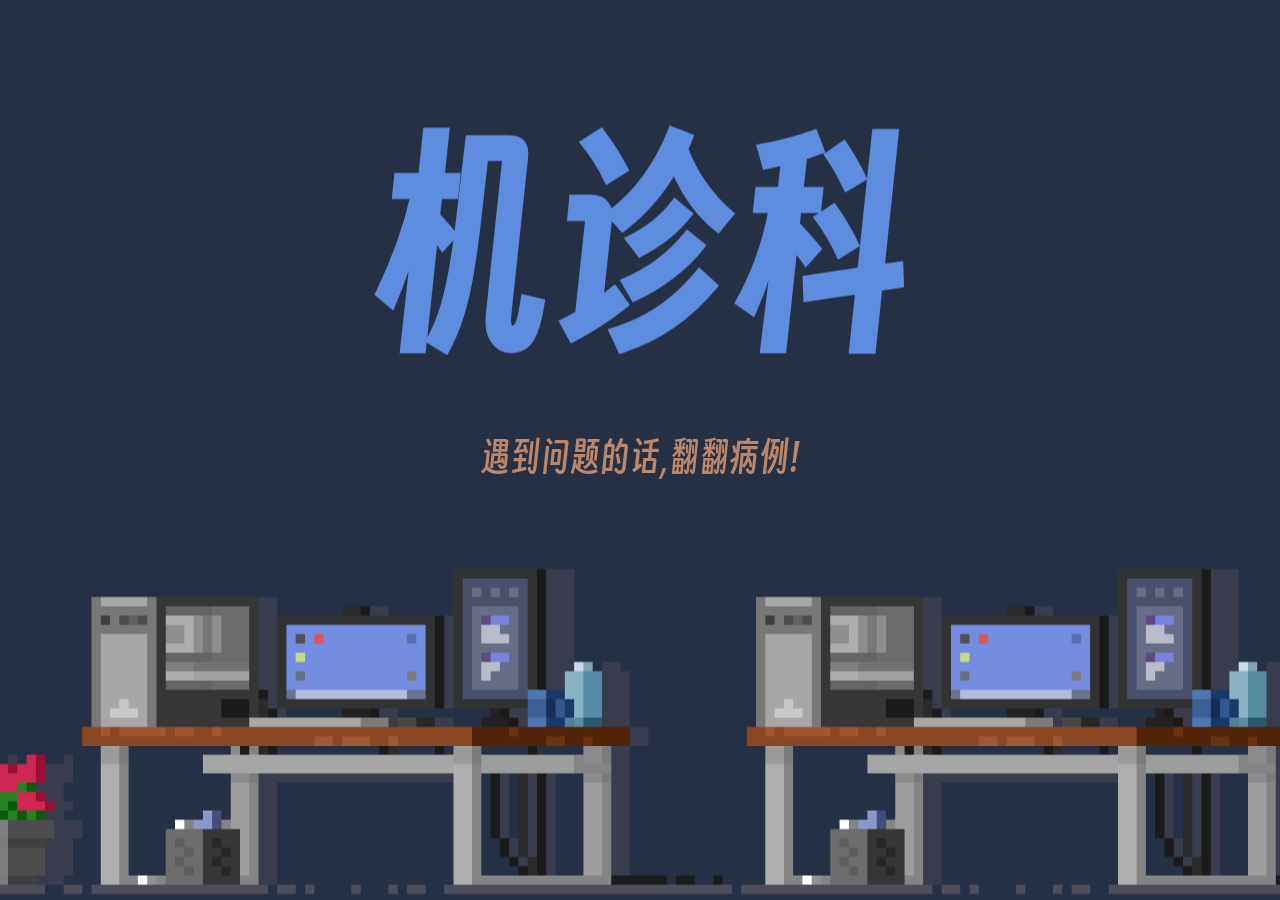
==== web/index.html @ 914bae20 "完成登录注册的后端与数据库设计" ====
<!DOCTYPE html>
<html>

<head>
    <link rel="stylesheet" type="text/css" href="./css/index.css">
    <meta http-equiv="Content-Type" content="text/html; charset=utf-8" />
    <title>机诊科</title>
</head>

<body>
    <!-- 导航栏  -->
    <div class="nav">

    </div>

    <!-- 页面 -->
    <div class="page">
        <!-- 主界面 -->
        <div class="main_background background"></div>
        <!-- 标题文字 -->
        <div class="main_title">
            <div class="main_title_box text-shadow-pop cross_highlight">
                <div class="main_title_changing shadow">
                    <div class="main_title_changing_item">机</div>
                    <div class="main_title_changing_item">急</div>
                </div>
                <div class="main_title_fixed shadow">
                    诊科
                </div>
            </div>
        </div>
        <!-- 描述文字 -->
        <div class="main_info">
            <div class="main_info_box">
                <p class="main_info_fixed">
                    遇到问题的话,
                </p>
                <div class="main_info_changing">
                    <div class="main_info_changing_item">翻翻病例!</div>
                    <div class="main_info_changing_item">来挂个号!</div>
                </div>
            </div>
        </div>


        <!-- 病例版块 -->
        <div class="library_background background"></div>
        <!-- 病例子标题 -->
        <div class="library_title">
            找找病历?
        </div>
        <!-- 查询部分 -->
        <div class="library_search">
            <div class="library_search_box">
                <div class="library_search_info">
                    请各位有
                    <span class="hover_recolor_light_blue"> 蓝屏症状</span>、
                    <span class="hover_recolor_black"> 黑屏症状</span>、
                    <span class="hover_flicker"> 闪烁症状</span>
                    等常见病的患机先进行自我诊断
                </div>
                <div class="library_search_input_box">
                    <input type="text" required>
                    <span>症状是……</span>
                </div>
            </div>
        </div>

        <!-- 预约板块 -->
        <div class="appointment_background background"></div>
        <div class="appointment_book">
            <!-- 预约子标题 -->
            <div class="appointment_title">
                需要<span class="shake">帮助！</span>
            </div>
            <!-- 预约按钮 -->
            <div class="appointment_book_info_box">
                <div class="appointment_book_info">问题百出？</div>
                <div class="appointment_book_info">药到病除！</div>
            </div>
            <div class="appointment_book_button_box">
                <button class="appointment_book_button">现在挂号</button>
                <span class="appointment_book_button_pointer"></span>
            </div>
        </div>
    </div>


    </div>
    </div>
    <!-- 底部链接 -->
    <!-- <div class="">

    </div> -->
</body>

</html>
---- web/css/index.css ----
/*字体导入*/

@font-face {
    font-family: SmileySans;
    src:url('../resourse/font/SmileySans/SmileySans-Oblique.ttf.woff2') format('woff'),
        url('../resourse/font/SmileySans/SmileySans-Oblique.otf.woff2')  format('woff'),
        url('../resourse/font/SmileySans/SmileySans-Oblique.ttf') format('truetype'),
        url('../resourse/font/SmileySans/SmileySans-Oblique.otf') format('opentype');
}

/**********动画部分*************/
/*文字阴影立体效果*/
.text-shadow-pop {
    text-shadow: 0 0 rgb(38, 48, 69);
    transition-duration: 0.5s;
}

.text-shadow-pop:hover {
    text-shadow: 6px 6px rgb(38, 48, 69);
    transition-duration: 1s;
}

/*背景加强移动颜色*/
.cross_highlight {
    position: relative;
    z-index: 1;
}

.cross_highlight::before {
    content: '';
    position: absolute;
    z-index: -1;
    top: 0;
    bottom: 0;
    left: -0.3em;
    right: -0.3em;
    background-color: rgb(189, 134, 105);
    transform-origin: center right;
    transform: scaleX(0) scaleY(0.6);
    transition: transform 0.2s ease-in-out;
}

.cross_highlight:hover::before {
    transform: scaleX(1) scaleY(0.6);
    transform-origin: center left;
}

/*改变为蓝色*/
.hover_recolor_light_blue {
    transition: all 0.2s ease-in-out 0s;
}

.hover_recolor_light_blue:hover {
    color: rgb(64, 111, 224);
    font-weight: bolder;
}

/*改变为黑色*/
.hover_recolor_black {
    transition: all 0.2s ease-in-out 0s;
}

.hover_recolor_black:hover {
    color: rgb(28, 38, 39);
    font-weight: bolder;
}

/*闪烁效果*/
.hover_flicker:hover {
    animation: hover_flicker 1s linear infinite;
}

@keyframes hover_flicker {
    0% {
        opacity: 0;
    }

    3% {
        opacity: 1;
        text-shadow: none;
    }

    15% {
        opacity: 0;
        text-shadow: none;
    }

    20% {
        opacity: 0;
        text-shadow: none;
    }

    20.1% {
        opacity: 1;
        text-shadow: 0 0 30px rgba(255, 255, 255, 0.25);
    }

    20.6% {
        opacity: 0;
        text-shadow: none;
    }

    30% {
        opacity: 0;
        text-shadow: none;
    }

    30.1% {
        opacity: 1;
        text-shadow: 0 0 30px rgba(255, 255, 255, 0.45), 0 0 60px rgba(255, 255, 255, 0.25);
    }

    30.5% {
        opacity: 1;
        text-shadow: 0 0 30px rgba(255, 255, 255, 0.45), 0 0 60px rgba(255, 255, 255, 0.25);
    }

    30.6% {
        opacity: 0;
        text-shadow: none;
    }

    45% {
        opacity: 0;
        text-shadow: none;
    }

    45.1% {
        opacity: 1;
        text-shadow: 0 0 30px rgba(255, 255, 255, 0.45), 0 0 60px rgba(255, 255, 255, 0.25);
    }

    50% {
        opacity: 1;
        text-shadow: 0 0 30px rgba(255, 255, 255, 0.45), 0 0 60px rgba(255, 255, 255, 0.25);
    }

    55% {
        opacity: 1;
        text-shadow: 0 0 30px rgba(255, 255, 255, 0.45), 0 0 60px rgba(255, 255, 255, 0.25);
    }

    55.1% {
        opacity: 0;
        text-shadow: none;
    }

    57% {
        opacity: 0;
        text-shadow: none;
    }

    57.1% {
        opacity: 1;
        text-shadow: 0 0 30px rgba(255, 255, 255, 0.55), 0 0 60px rgba(255, 255, 255, 0.35);
    }

    60% {
        opacity: 1;
        text-shadow: 0 0 30px rgba(255, 255, 255, 0.55), 0 0 60px rgba(255, 255, 255, 0.35);
    }

    60.1% {
        opacity: 0;
        text-shadow: none;
    }

    65% {
        opacity: 0;
        text-shadow: none;
    }

    65.1% {
        opacity: 1;
        text-shadow: 0 0 30px rgba(255, 255, 255, 0.55), 0 0 60px rgba(255, 255, 255, 0.35), 0 0 100px rgba(255, 255, 255, 0.1);
    }

    75% {
        opacity: 1;
        text-shadow: 0 0 30px rgba(255, 255, 255, 0.55), 0 0 60px rgba(255, 255, 255, 0.35), 0 0 100px rgba(255, 255, 255, 0.1);
    }

    75.1% {
        opacity: 0;
        text-shadow: none;
    }

    77% {
        opacity: 0;
        text-shadow: none;
    }

    77.1% {
        opacity: 1;
        text-shadow: 0 0 30px rgba(255, 255, 255, 0.55), 0 0 60px rgba(255, 255, 255, 0.4), 0 0 110px rgba(255, 255, 255, 0.2), 0 0 100px rgba(255, 255, 255, 0.1);
    }

    85% {
        opacity: 1;
        text-shadow: 0 0 30px rgba(255, 255, 255, 0.55), 0 0 60px rgba(255, 255, 255, 0.4), 0 0 110px rgba(255, 255, 255, 0.2), 0 0 100px rgba(255, 255, 255, 0.1);
    }

    85.1% {
        opacity: 0;
        text-shadow: none;
    }

    86% {
        opacity: 0;
        text-shadow: none;
    }

    86.1% {
        opacity: 1;
        text-shadow: 0 0 30px rgba(255, 255, 255, 0.6), 0 0 60px rgba(255, 255, 255, 0.45), 0 0 110px rgba(255, 255, 255, 0.25), 0 0 100px rgba(255, 255, 255, 0.1);
    }

    100% {
        opacity: 1;
        text-shadow: 0 0 30px rgba(255, 255, 255, 0.6), 0 0 60px rgba(255, 255, 255, 0.45), 0 0 110px rgba(255, 255, 255, 0.25), 0 0 100px rgba(255, 255, 255, 0.1);
    }
}

/* 震动效果 */
.shake:hover {
    animation: shake 0.5s linear infinite both;
}

@keyframes shake {
    0% {
        -webkit-transform: translate(0);
        transform: translate(0);
    }

    10% {
        -webkit-transform: translate(-2px, -2px);
        transform: translate(-2px, -2px);
    }

    20% {
        -webkit-transform: translate(2px, -2px);
        transform: translate(2px, -2px);
    }

    30% {
        -webkit-transform: translate(-2px, 2px);
        transform: translate(-2px, 2px);
    }

    40% {
        -webkit-transform: translate(2px, 2px);
        transform: translate(2px, 2px);
    }

    50% {
        -webkit-transform: translate(-2px, -2px);
        transform: translate(-2px, -2px);
    }

    60% {
        -webkit-transform: translate(2px, -2px);
        transform: translate(2px, -2px);
    }

    70% {
        -webkit-transform: translate(-2px, 2px);
        transform: translate(-2px, 2px);
    }

    80% {
        -webkit-transform: translate(-2px, -2px);
        transform: translate(-2px, -2px);
    }

    90% {
        -webkit-transform: translate(2px, -2px);
        transform: translate(2px, -2px);
    }

    100% {
        -webkit-transform: translate(0);
        transform: translate(0);
    }
}



/**********常用的字体设定********/

/*删除线*/
.delete_line {
    text-decoration: line-through;
}

/**********页面结构*********/
body {
    margin: 0;
    padding: 0;
    min-width: 500px;
}

.page {
    height: 100vh;
    overflow-x: hidden;
    perspective: 3px;
    background-color: rgb(228, 223, 170);
}

.page div {
    position: relative;
    justify-content: center;
    align-items: center;
}

/*基本图片*/
.background {
    background-size: cover;
    background-position: center;
    background-repeat: no-repeat;
    transform: translateZ(-1px) scale(1.35);
    height: 100vh;
    z-index: -1;
}
/*第一个图片，主图片*/
.main_background {
    display: flex;
    height: 110vh;

    background-color: rgb(38, 48, 69);
    background-image: url(../resourse/pictures/pixel_PC.png);
}

.main_title {
    margin-left: 20px;
    margin-right: 20px;
    display: flex;
    transform: translateY(-85vh) translateZ(1px);
    color: rgb(94, 141, 224);
    font-family: "SmileySans", sans-serif;
    font-size: 150px;
    font-weight: 600;
}

.main_title_box {
    display: inline-block;
    height: 170px;
    overflow: hidden;
}

.main_title_fixed {
    display: block;
    float: right;
    border-top: 0;
    margin: 0;
}

.main_title_changing {
    display: block;
    margin: 0;
    float: left;
    list-style: none;
    animation: change 5s infinite;
    animation-timing-function: ease-in-out;
}

.main_title_changing_item {
    height: 170px;
}

@keyframes change {

    0%,
    30%,
    100% {
        transform: translate3d(0, 0, 0);
    }

    50%,
    80% {
        transform: translate3d(0, -50%, 0);
    }
}

.main_info {
    display: flex;
    transform: translateY(-80vh) translateZ(1px);
    color: rgb(189, 134, 105);
    font-family: "SmileySans", sans-serif;
    font-size: 25px;
}

.main_info_box {
    position: relative;
    display: inline-block;
    height: 30px;
    overflow: hidden;
}

.main_info_fixed {
    display: inline;
    float: left;
    margin: 0 0;
}

.main_info_changing {
    float: right;
    text-align: left;
    list-style: none;
    transition: all 0.5s ease-in-out 1s;
}

.main_info_changing:hover {
    transform: translate3d(0, -50%, 0);
    transition-delay: 0s;
}

.main_info_changing_item {
    height: 30px;
}


.library_background {
    display: flex;
    top: 10vh;
    height: 110vh;
    background-color: rgb(189, 134, 105);
    background-image: url(../resourse/pictures/pixel_TV.png);
}

.library_title {
    display: flex;
    justify-content: left !important;
    transform: translateY(-65vh) translateX(22%) translateZ(1px);
    color: rgb(85, 39, 0);
    font-family: "SmileySans", sans-serif;
    font-size: 100px;
}

.library_search {
    display: flex;
    justify-content: left !important;
    transform: translateY(-62vh) translateX(22%) translateZ(1px);
    height: 150px;
}

.library_search_box {
    width: 25vw;
}

.library_search_info {
    color: rgb(228, 223, 170);
    font-family: "SmileySans", sans-serif;
    font-size: 25px;
}

.library_search_input_box {
    top: 2vh;
    width: 20vw;
}

.library_search_input_box input {
    width: 100%;
    padding: 10px;
    background-color: rgb(189, 134, 105);
    border: 2px solid rgba(220, 180, 148, 0.3);
    border-radius: 5px;
    outline: none;
    color: #fff;
    font-size: 1em;
    transition: 0.5s;
}

.library_search_input_box span {
    position: absolute;
    left: 0;
    padding: 10px;

    pointer-events: none;
    font-size: 1em;
    color: rgba(220, 180, 148, 0.8);
    transition: 0.2s;
}

.library_search_input_box input:valid,
.library_search_input_box input:focus {
    border-color: rgb(228, 223, 170);
}

.library_search_input_box input:valid~span,
.library_search_input_box input:focus~span {
    color: rgb(228, 223, 170);
    transform: translateX(10px) translateY(-7px);
    font-size: 0.65em;
    padding: 0 10px;
    overflow-y: hidden;
    background-color: rgb(189, 134, 105);
    border-left: 1px solid rgb(228, 223, 170);
    border-right: 1px solid rgb(228, 223, 170);
    letter-spacing: 0.1em;
}

.library_search_button {}

/*预约维修部分*/
.appointment_background {
    display: flex;
    top: 10vh;
    height: 100vh;
    background-color: rgb(228, 223, 170);
    background-image: url(../resourse/pictures/pixel_BUS.png);

}

.appointment_title {
    display: flex;
    padding-left: 0.5em;
    color: rgb(155, 142, 30);
    font-family: "SmileySans", sans-serif;
    font-size: 100px;
}

.appointment_book {
    display: flex;
    flex-direction: column;
    transform: translateY(-50vh) translateX(13%) translateZ(1px);
    height: 150px;
}

.appointment_book_info_box {
    margin-top: 2em;
}

.appointment_book_info {
    color: rgb(155, 142, 30);
    height: 1.5em;
    font-family: "SmileySans", sans-serif;
    font-size: 2em;
}

.appointment_book_button_box {
    margin-top: 2.5em;
    display: flex;
    justify-content: center;
}

.appointment_book_button {
    z-index: 1;
    position: relative;
    font-family: "SmileySans", sans-serif;
    font-size: 30px;
    color:rgb(228, 223, 170);
    padding: 0.3em 1em;
    border: 0;
    outline: none;
    background-color: rgb(155, 142, 30);
    transition: all 0.25s ease-in-out;
}


.appointment_book_button::before {
    content: '';
    z-index: -1;
    position: absolute;
    top: 0;
    bottom: 0;
    left: 0;
    right: 0;
    background-color: rgb(228, 223, 170);
    transform-origin: center left;
    transform: scaleX(0);
    transition: transform 0.2s ease-in-out;
}

.appointment_book_button:hover {
    color: rgb(155, 142, 30);
    cursor: pointer;
    padding: 0.3em 0.5em;
    transform: translateX(0.5em);
}

.appointment_book_button:hover::before {
    transform-origin: center left;
    transform: scaleX(1);
}
.appointment_book_button_pointer{
    width: 0;
    height: 0;
    border-top: 1em solid transparent;
    border-bottom: 1em solid transparent;
    border-left: 1em solid rgb(228, 223, 170);
    transform: translateX(-0.5em);
    transition: all 0.25s ease-in-out;
}
.appointment_book_button:hover~span{
    border-left: 1em solid rgb(155, 142, 30);
    transform: translateX(1em);
}
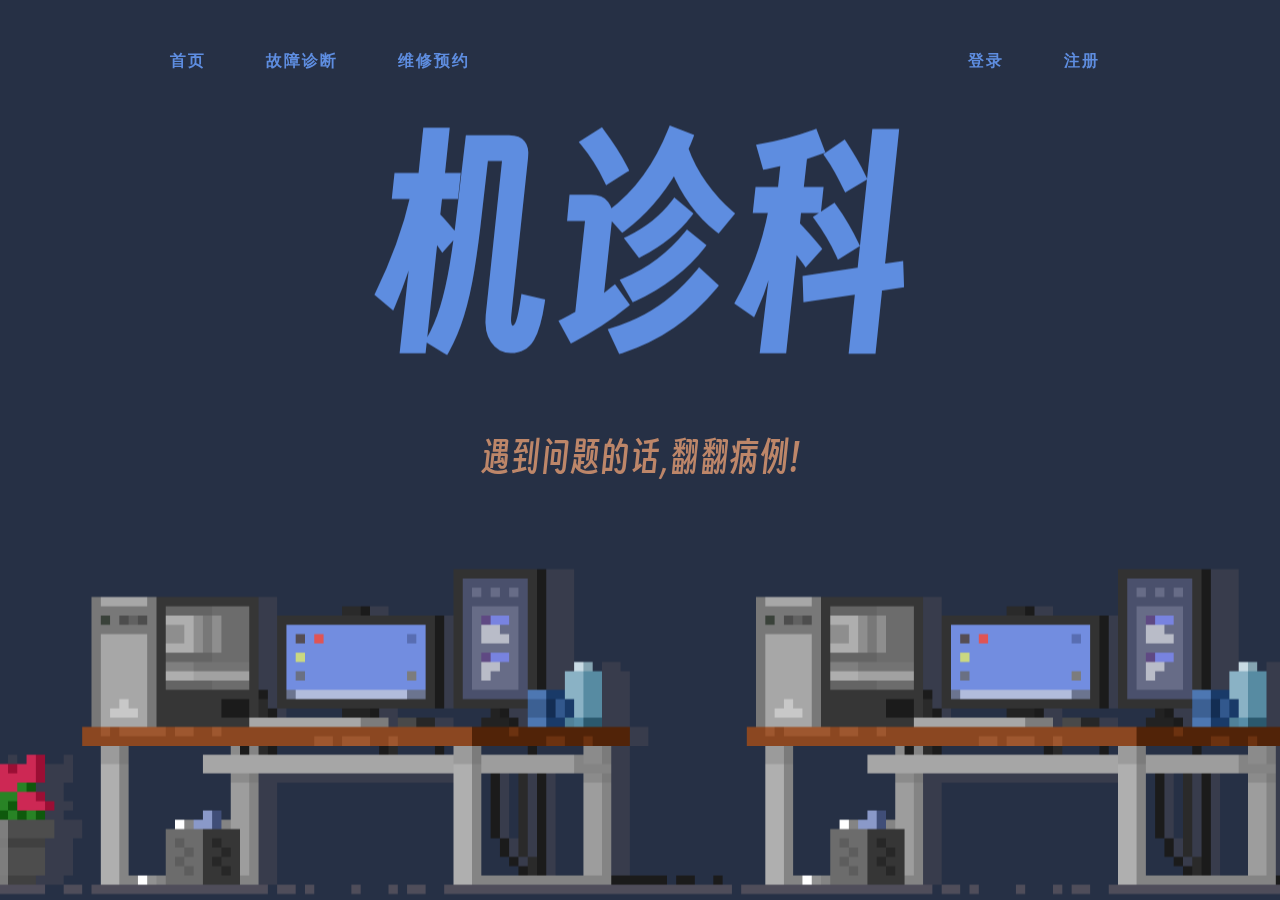
==== commit 20cbeb28: "完成导航栏的编写" ====
--- a/web/index.html
+++ b/web/index.html
@@ -9,14 +9,22 @@
 </head>
 
 <body>
+    
+
     <!-- 导航栏  -->
-    <div class="nav">
-
-    </div>
-
-    <!-- 页面 -->
+    <header class="default">
+        <ul class="nav_box">
+            <li><a href="">首页</a></li>
+            <li><a href="">故障诊断</a></li>
+            <li><a href="">维修预约</a></li>
+        </ul>
+        <ul class="account_box">
+            <li><a href="">登录</a></li>
+            <li><a href="">注册</a></li>
+        </ul>
+    </header>
+    <!-- 主界面 -->
     <div class="page">
-        <!-- 主界面 -->
         <div class="main_background background"></div>
         <!-- 标题文字 -->
         <div class="main_title">
@@ -94,5 +102,20 @@
 
     </div> -->
 </body>
-
+<!-- 导航栏变色效果 -->
+<script type="text/javascript">
+    let page=document.querySelector(".page")
+    page.onscroll= function(){
+        let header = document.querySelector("header");
+        
+        let main_background = document.querySelector(".main_background");
+        let library_background = document.querySelector(".library_background");
+        let appointment_background = document.querySelector(".appointment_background");
+        // console.log(main_background.getBoundingClientRect().top,library_background.getBoundingClientRect().top,appointment_background.getBoundingClientRect().top);
+        header.classList.toggle("default",main_background.getBoundingClientRect().top>-50);
+        header.classList.toggle("main_color",main_background.getBoundingClientRect().top<-50&&main_background.getBoundingClientRect().bottom>20);
+        header.classList.toggle("library_color",library_background.getBoundingClientRect().top<0&&library_background.getBoundingClientRect().bottom>20);
+        header.classList.toggle("appointment_color",appointment_background.getBoundingClientRect().top<0&&appointment_background.getBoundingClientRect().bottom>10);
+    }
+</script>
 </html>--- a/web/css/index.css
+++ b/web/css/index.css
@@ -299,11 +299,95 @@
     min-width: 500px;
 }
 
+header {
+    position: fixed;
+    top:0;
+    left: 0;
+    width: 100%;
+    align-items: center;
+    transition: 0.5s;
+    padding: 30px 0px;
+    z-index: 10;
+}
+
+header ul{
+    position: relative;
+    display: flex;
+    justify-content: center;
+    align-items: center;
+}
+header .nav_box{
+    margin-left: 10px;
+    float: left;
+    transition: 0.5s;
+}
+header .account_box{
+    margin-right: 20px;
+    float: right;
+    transition: 0.5s;
+}
+header ul li {
+    position: relative;
+    list-style: none;
+    
+    margin: 0 10px;
+    padding: 5px 5px;
+    border-radius: 10px;
+    transition: 0.5s;
+}
+header ul li a{
+    position: relative;
+    margin: 0 15px;
+    text-decoration: none;
+    color: rgb(94, 141, 224);
+    letter-spacing: 2px;
+    font-weight: 700;
+    transition: 1s;
+}
+/* 对应的三种配色 */
+header.default .nav_box{
+    margin-left: 100px !important;
+}
+header.default .account_box{
+    margin-right: 150px !important;
+}
+header.main_color{
+    padding: 2px 0;
+    background-color: rgba(38, 48, 69,0.5);
+}
+header.main_color ul li{
+    background-color: rgba(38, 48, 69,0.8);
+}
+header.library_color{
+    padding: 2px 0;
+    background-color: rgba(169, 114, 85,0.5);
+}
+header.library_color ul li{
+    background-color: rgba(169, 114, 85,0.8);
+}
+header.library_color ul li a{
+    color: rgba(228, 223, 170,0.8);
+}
+header.appointment_color{
+    padding: 2px 0;
+    background-color: rgba(224, 210, 84,0.5);
+}
+header.appointment_color ul li{
+    background-color: rgba(224, 210, 84,0.8);
+}
+header.appointment_color ul li a{
+    color: rgba(143, 78, 23,0.8);
+}
+
+
 .page {
     height: 100vh;
     overflow-x: hidden;
     perspective: 3px;
     background-color: rgb(228, 223, 170);
+}
+.page::-webkit-scrollbar{
+    display: none;
 }
 
 .page div {
@@ -406,7 +490,7 @@
     float: right;
     text-align: left;
     list-style: none;
-    transition: all 0.5s ease-in-out 1s;
+    transition: transform 0.5s ease-in-out 1s;
 }
 
 .main_info_changing:hover {
